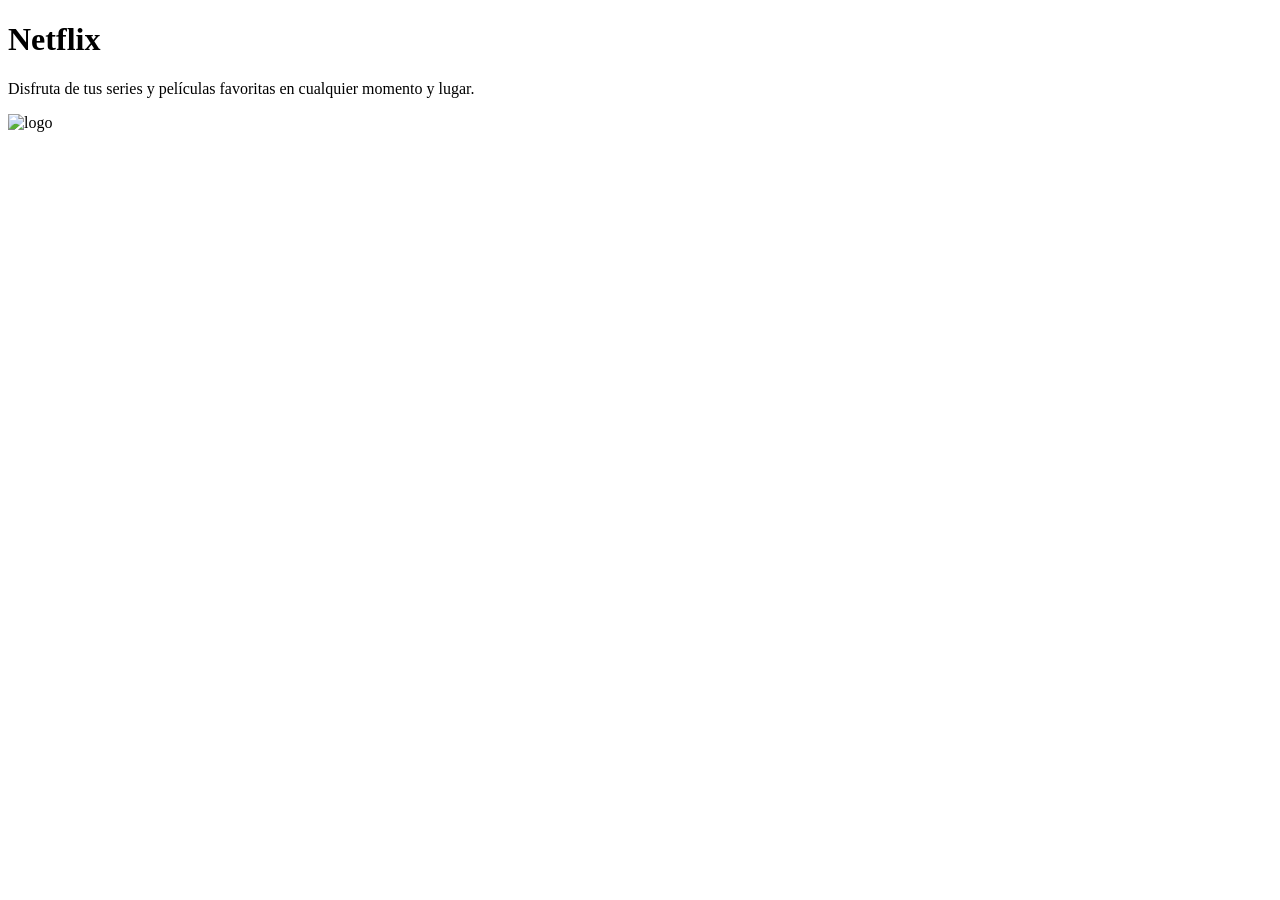
==== Repasos/proyecto/netflixlanding.html @ cb0f49a4 "Header y Navbar" ====
<!DOCTYPE html>
<html lang="en">
<head>
    <meta charset="UTF-8">
    <meta name="viewport" content="width=device-width, initial-scale=1.0">
    <title>Document</title>
    
</head>
<body>
    <!-- HEADER -->
    <header>
        <h1>Netflix</h1>
        <p>Disfruta de tus series y películas favoritas en cualquier momento y lugar.</p>
        <img src="./assets/n.png" alt="logo">
    </header>
    
</body>
</html>
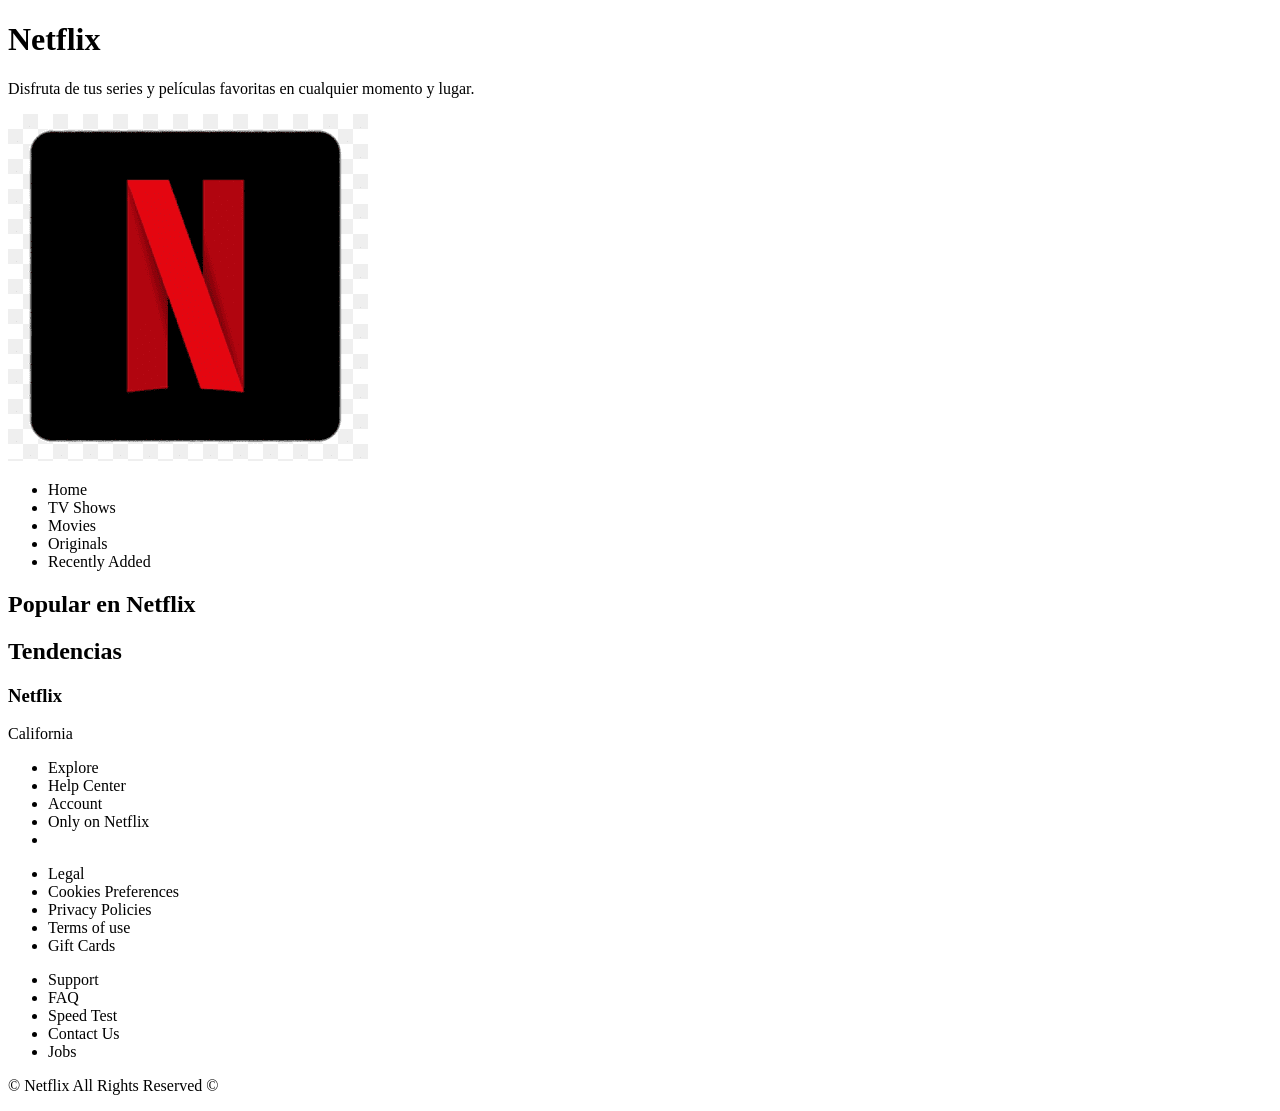
==== commit 67951385: "mejor jerarquización" ====
--- a/Repasos/proyecto/netflixlanding.html
+++ b/Repasos/proyecto/netflixlanding.html
@@ -11,8 +11,74 @@
     <header>
         <h1>Netflix</h1>
         <p>Disfruta de tus series y películas favoritas en cualquier momento y lugar.</p>
-        <img src="./assets/n.png" alt="logo">
+        <img src="./assets/N.png" alt="logo">
     </header>
-    
+
+    <!-- NAVBAR -->
+    <nav>
+        <ul>
+            <li>Home</li>
+            <li>TV Shows</li>
+            <li>Movies</li>
+            <li>Originals</li>
+            <li>Recently Added</li>
+        </ul>
+    </nav>
+    <!-- MAIN -->
+    <main>
+        <!-- SECTION -->
+         <!-- AQUI VAN LAS PORTADAS DE LAS PELICULAS -->
+        <section class="movie_frames">
+            <h2>Popular en Netflix</h2>
+            <article class="movie-card"></article>
+            <article class="movie-card"></article>
+            <article class="movie-card"></article>
+        </section>
+
+        <!-- AQUI TAMBIEN VAN MAS PELICULAS -->
+         <section class="movie_frames">
+            <h2>Tendencias</h2>
+            <article class="movie-card"></article>
+            <article class="movie-card"></article>
+            <article class="movie-card"></article>
+        </section>
+        </main>
+
+         <!-- FOOTER -->
+        <footer>
+        <section id="netflix-info">
+            <h3>Netflix</h3>
+            <p>California</p>
+
+            <ul class="last_list" >
+                <li class="last_list_title">Explore</li>
+                <li>Help Center</li>
+                <li>Account</li>
+                <li>Only on Netflix</li>
+                <li></li>
+            </ul>
+
+             <ul class="last_list" >
+                <li class="last_list_title">Legal</li>
+                <li>Cookies Preferences</li>
+                <li>Privacy Policies</li>
+                <li>Terms of use</li>
+                <li>Gift Cards</li>
+            </ul>
+
+             <ul class="last_list" >
+                <li class="last_list_title">Support</li>
+                <li>FAQ</li>
+                <li>Speed Test</li>
+                <li>Contact Us</li>
+                <li>Jobs</li>
+            </ul>
+
+            <p>
+                © Netflix All Rights Reserved ©
+            </p>
+        </section>
+        </footer>
+
 </body>
 </html>
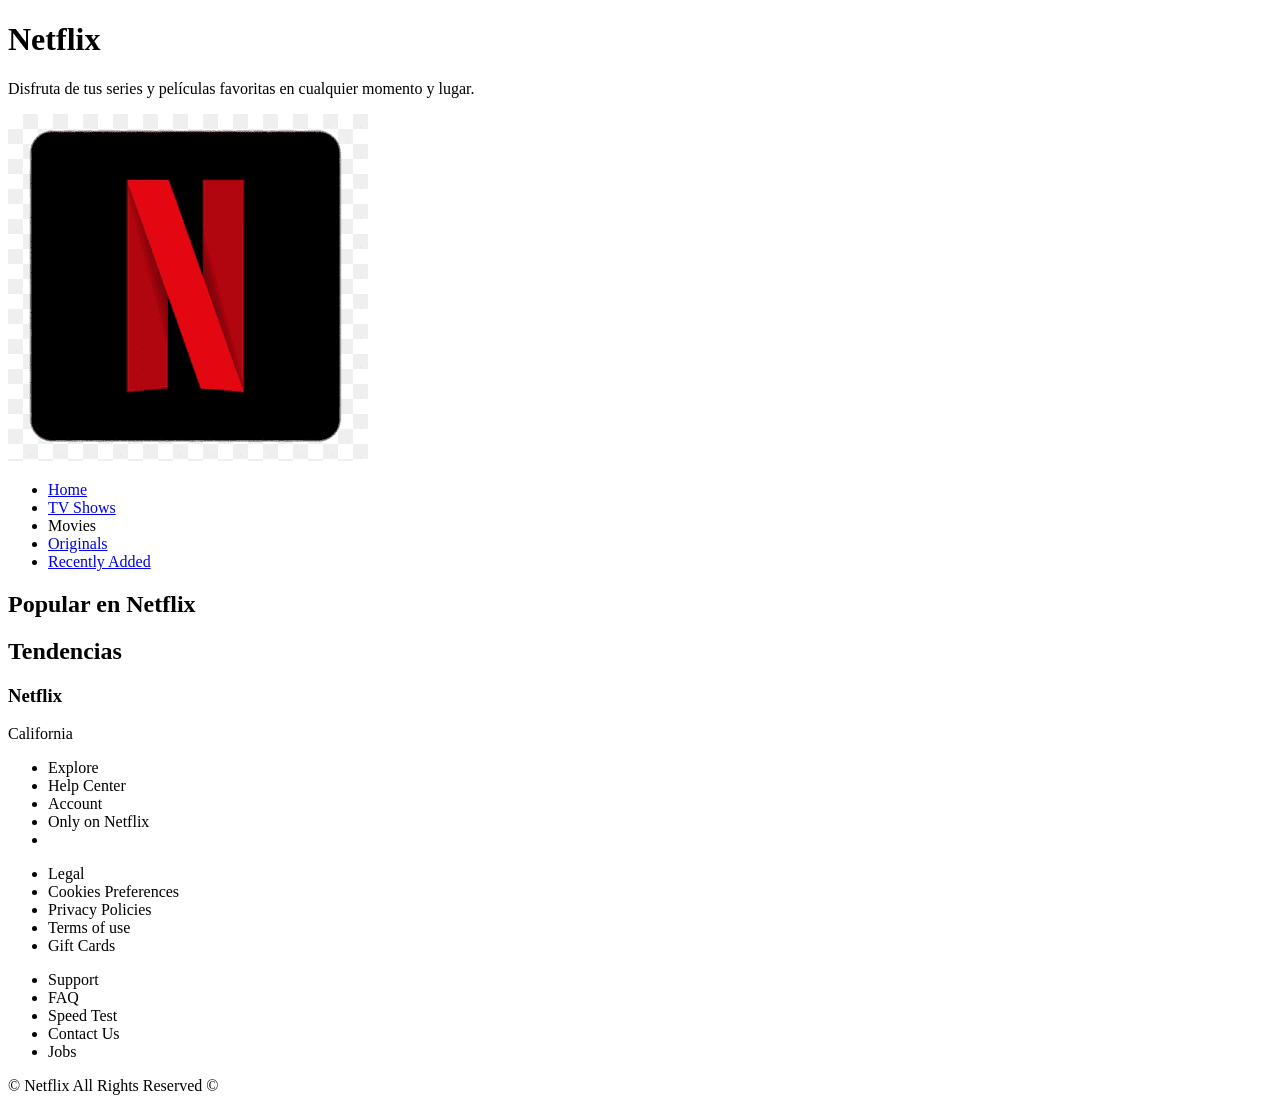
==== commit 122acd54: "Se añadió la navegación del navbar" ====
--- a/Repasos/proyecto/netflixlanding.html
+++ b/Repasos/proyecto/netflixlanding.html
@@ -17,11 +17,11 @@
     <!-- NAVBAR -->
     <nav>
         <ul>
-            <li>Home</li>
-            <li>TV Shows</li>
-            <li>Movies</li>
-            <li>Originals</li>
-            <li>Recently Added</li>
+            <li><a href="#">Home</a></li>
+            <li><a href="#">TV Shows</a></li>
+            <li><a href="#"></a>Movies</a></li>
+            <li><a href="#">Originals</a></li>
+            <li><a href="#">Recently Added</a></li>
         </ul>
     </nav>
     <!-- MAIN -->
@@ -77,6 +77,7 @@
             <p>
                 © Netflix All Rights Reserved ©
             </p>
+            
         </section>
         </footer>
 
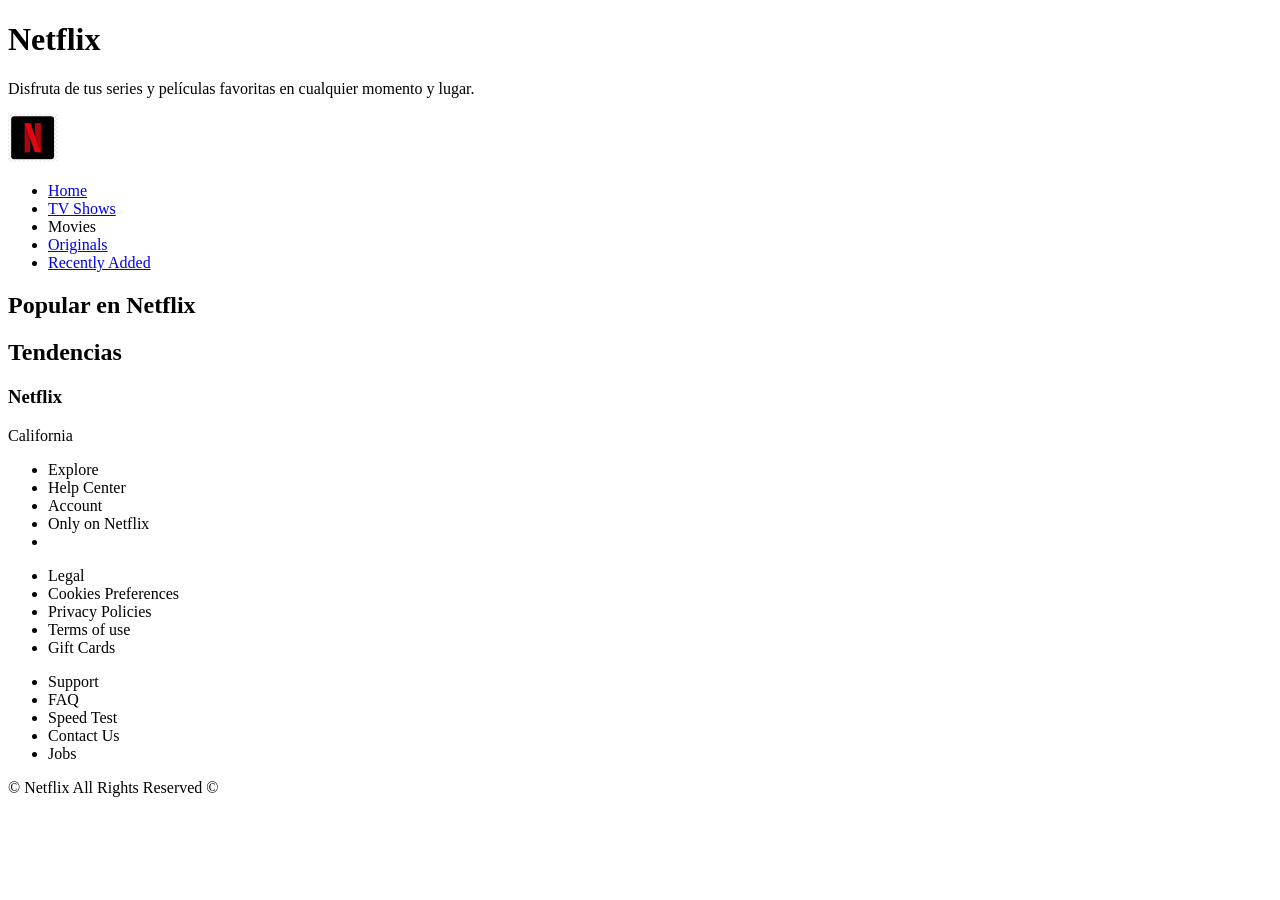
==== commit e22c3f04: "Terminación del esqueleto de la página" ====
--- a/Repasos/proyecto/netflixlanding.html
+++ b/Repasos/proyecto/netflixlanding.html
@@ -4,14 +4,18 @@
     <meta charset="UTF-8">
     <meta name="viewport" content="width=device-width, initial-scale=1.0">
     <title>Document</title>
-    
+    <!-- git comandos -->
+    <!-- git add .
+         git commit -m "descripcion"
+         git push 
+         -->
 </head>
 <body>
     <!-- HEADER -->
     <header>
         <h1>Netflix</h1>
         <p>Disfruta de tus series y películas favoritas en cualquier momento y lugar.</p>
-        <img src="./assets/N.png" alt="logo">
+        <img src="./assets/N.png" alt="logo" style="width: 50px;">
     </header>
 
     <!-- NAVBAR -->
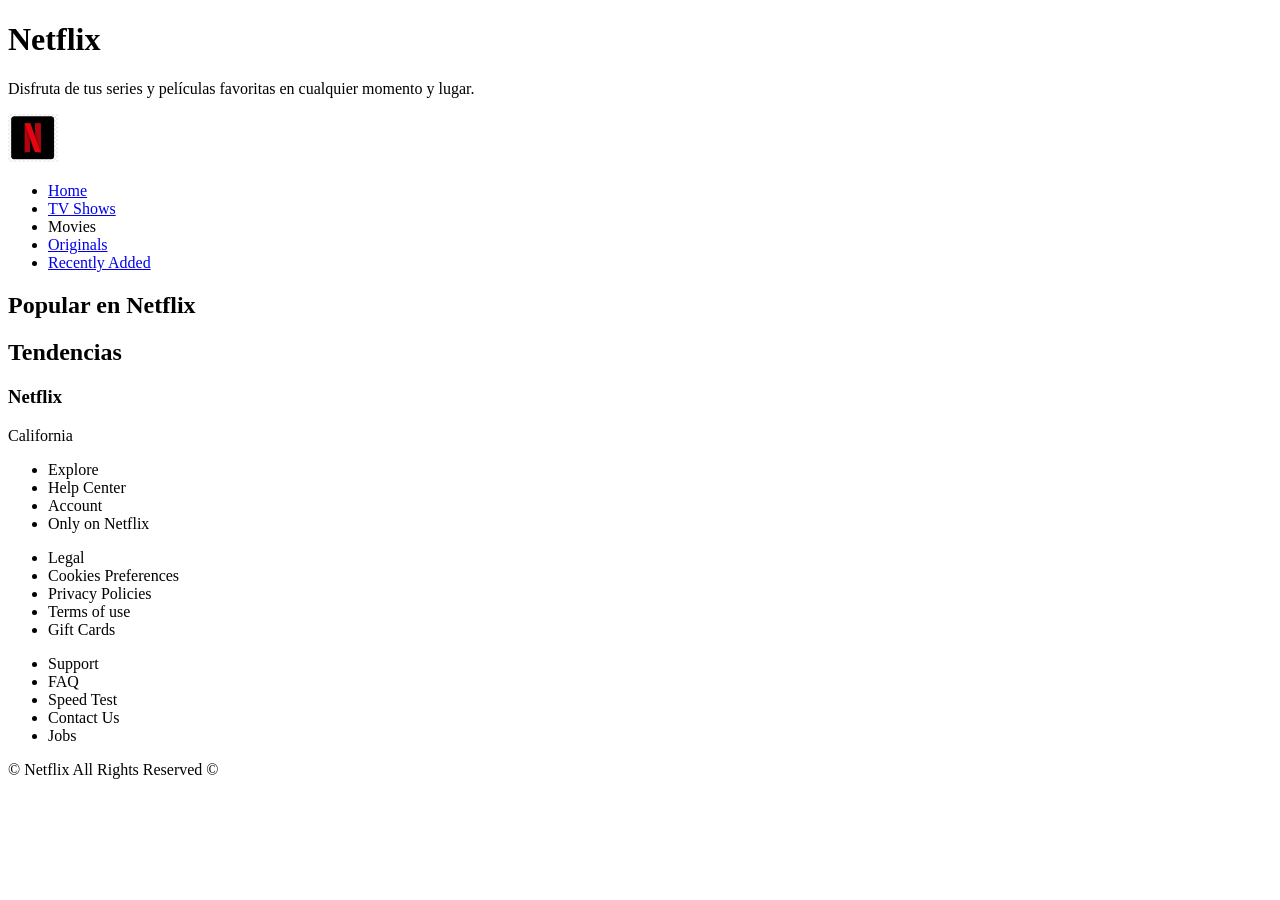
==== commit d976128b: "utlima actualizacion 11/05" ====
--- a/Repasos/proyecto/netflixlanding.html
+++ b/Repasos/proyecto/netflixlanding.html
@@ -1,6 +1,6 @@
 <!DOCTYPE html>
 <html lang="en">
-<head>
+<head link rel="stylesheet" href="./css/styles.css">
     <meta charset="UTF-8">
     <meta name="viewport" content="width=device-width, initial-scale=1.0">
     <title>Document</title>
@@ -54,35 +54,33 @@
             <h3>Netflix</h3>
             <p>California</p>
 
-            <ul class="last_list" >
-                <li class="last_list_title">Explore</li>
+            <ul class="footer-links" >
+                <li class="footer-title">Explore</li>
                 <li>Help Center</li>
                 <li>Account</li>
                 <li>Only on Netflix</li>
-                <li></li>
             </ul>
 
-             <ul class="last_list" >
-                <li class="last_list_title">Legal</li>
+             <ul class="footer-links" >
+                <li class="footer-title">Legal</li>
                 <li>Cookies Preferences</li>
                 <li>Privacy Policies</li>
                 <li>Terms of use</li>
                 <li>Gift Cards</li>
             </ul>
 
-             <ul class="last_list" >
-                <li class="last_list_title">Support</li>
+             <ul class="footer-links" >
+                <li class="footer-title">Support</li>
                 <li>FAQ</li>
                 <li>Speed Test</li>
                 <li>Contact Us</li>
                 <li>Jobs</li>
             </ul>
 
-            <p>
-                © Netflix All Rights Reserved ©
-            </p>
-            
         </section>
+
+        <p>© Netflix All Rights Reserved ©</p>
+
         </footer>
 
 </body>
